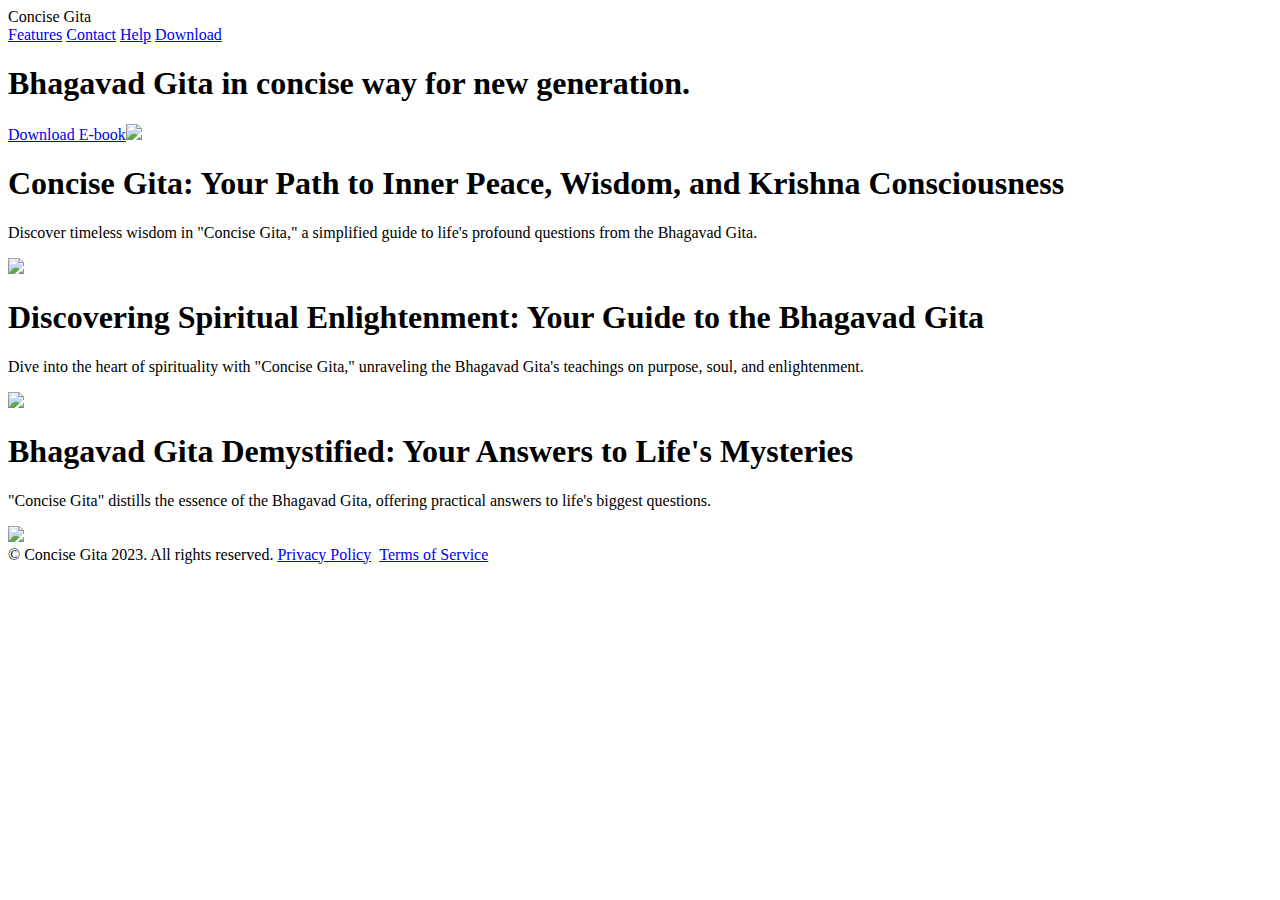
==== Concise-Gita/index.html @ 665479f4 "Create index.html" ====
<!DOCTYPE html>

<html data-wf-site="560b3f3b9fe589fb12d952af" data-wf-page="560c3e6d1a6886bc548e6c52">

<!-- Mirrored from manybot.io/ by HTTrack Website Copier/3.x [XR&CO'2017], Fri, 22 Sep 2023 15:32:15 GMT -->
<!-- Added by HTTrack --><meta http-equiv="content-type" content="text/html;charset=UTF-8" /><!-- /Added by HTTrack -->
<head>
  <meta charset="utf-8">
  <title>Concise Gita</title>
  <link rel="preconnect" href="https://fonts.googleapis.com">
  <link rel="preconnect" href="https://fonts.gstatic.com" crossorigin>
  <link href="https://fonts.googleapis.com/css2?family=Poppins:wght@100;300;400;500;600;700&display=swap" rel="stylesheet">
  <meta name="viewport" content="width=device-width, initial-scale=1">
  <meta name="generator" content="Webflow">
  <link rel="stylesheet" type="text/css" href="css/normalize.css">
  <link rel="stylesheet" type="text/css" href="css/webflow.css">
  <link rel="stylesheet" type="text/css" href="css/manybot.webflow.css">
  <script src="../ajax.googleapis.com/ajax/libs/webfont/1.4.7/webfont.js"></script>

  <script type="text/javascript" src="js/modernizr.js"></script>
  <link rel="shortcut icon" type="image/x-icon" href="common/img/1102298-0-Icon.jpg">
  <link rel="apple-touch-icon" href="common/img/1102298-0-Icon.jpg">
    <script type="text/javascript" src="../manychat.com/js/extvisit.js"></script>


</head>
<body>
  <div class="w-nav navbar" data-collapse="small" data-animation="default" data-duration="400" data-contain="1">
    <div class="w-container">
      <div class="text-logo">Concise Gita</div>
      <nav class="w-nav-menu nav-menu" role="navigation">
      <a class="w-nav-link nav-link" href="#features">Features</a>
      <a class="w-nav-link nav-link" href="mailto:krishvishwakarma83@gmail.com?subject=Concise%20Gita">Contact</a>
      <a class="w-nav-link nav-link" href="#create">Help</a>
      <a class="w-nav-link nav-link main-cta" href="#create">Download</a>
      </nav>
      <div class="w-nav-button menu-button">
        <div class="w-icon-nav-menu"></div>
      </div>
    </div>
  </div>
  <div class="w-section hero-section" id="hero">
    <div class="w-container hero-container">
      <h1 class="hero-heading">Bhagavad Gita in concise way for new generation.</h1><a class="w-button main-cta-button hero" href="#create" target="_blank">Download E-book</a><img class="hero-image" width="435" src="https://i.imgur.com/mZt2NWb.jpg" data-ix="scale-hero-image">
    </div>
  </div>
  <div class="w-section features-section" id="features">
    <div class="w-container">
      <div class="w-clearfix feature-block">
        <div class="feature-text-block float-left">
          <h1 class="feature-heading">Concise Gita: Your Path to Inner Peace, Wisdom, and Krishna Consciousness</h1>
          <p class="feature-desc-2">
Discover timeless wisdom in "Concise Gita," a simplified guide to life's profound questions from the Bhagavad Gita.
          </p>
        </div>
        <div class="feature-image-block"><img class="feature-image-2" width="521" src="https://i.imgur.com/HCDvgh3.jpg">
        </div>
      </div>
      <div class="w-clearfix feature-block">
        <div class="feature-text-block float-right">
          <h1 class="feature-heading">Discovering Spiritual Enlightenment: Your Guide to the Bhagavad Gita</h1>
          <p class="feature-desc-2">
Dive into the heart of spirituality with "Concise Gita," unraveling the Bhagavad Gita's teachings on purpose, soul, and enlightenment.
          </p>
        </div>
        <div class="feature-image-block"><img class="feature-image-2" width="391" src="https://i.imgur.com/h5RVVPW.jpg">
        </div>
      </div>
      <div class="w-clearfix feature-block">
        <div class="feature-text-block float-left">
          <h1 class="feature-heading">Bhagavad Gita Demystified: Your Answers to Life's Mysteries</h1>
          <p class="feature-desc-2">
"Concise Gita" distills the essence of the Bhagavad Gita, offering practical answers to life's biggest questions.
          </p>
        </div>
        <div class="feature-image-block"><img class="feature-image-2" width="500"  src="https://i.imgur.com/a1Mfw7S.jpg">
        </div>
      </div>
      <!--
      <div class="w-clearfix feature-block">
        <div class="feature-text-block float-right">
          <h1 class="feature-heading">Design beautiful multilevel menus</h1>
          <p class="feature-desc-2">Menus let users interact with your bot without having to type the commands. You can create beautiful menus and submenus in seconds with Manybot's visual editor.</p>
        </div>
        <div class="feature-image-block"><img class="feature-image-2" width="642" src="images/CustomMenus.png">
        </div>
      </div>
      <div class="w-row small-feature-row">
        <div class="w-col w-col-4 small-feature-col">
          <div>
            <h3 class="small-feature-heading">Work Together</h3>
            <p>Need help managing the bot? You can always add more admins that will have the same powers as you - the bot creator - but won’t be able to delete the bot or change the admin list.</p>
          </div>
        </div>
        <div class="w-col w-col-4 small-feature-col">
          <h3 class="small-feature-heading">Automate Posting</h3>
          <p>If you have a blog with an RSS feed or a YouTube account, you can configure autoposting from that channel to your bot. Every new piece of content will be automatically sent out to your subscribers.</p>
        </div>
        <div class="w-col w-col-4 small-feature-col">
          <h3 class="small-feature-heading">6 Display Languages</h3>
          <p>Manybot supports 6 display languages that let you change the appearance of standard system messages. Choose the one that suits you to provide the best experience for your users.</p>
        </div>-->
      </div>
    </div>
  </div>
  <!--
  <div class="w-section create-bot-section" id="create">
    <div class="w-container">
      <h1 class="create-bot-heading">Create your first bot</h1>
      <div class="w-clearfix text-div">
        <p class="big-number">1.</p>
        <div class="inner-text-block">
          <div class="create-bot-text-block">
            <p class="create-bot-instructions">Open Telegram</p>
            <p class="create-bot-instructions small">(you can download it <a href="../external.html?link=http://telegram.org/">here</a>)</p>
          </div>
        </div>
      </div>
      <div class="w-clearfix text-div">
        <p class="big-number">2.</p>
        <div class="inner-text-block">
          <div class="create-bot-text-block">
            <p class="create-bot-instructions">Open Manybot inside Telegram</p>
            <p class="create-bot-instructions small">(search for "Manybot" in Telegram or click <a target="_blank" href="../external.html?link=http://telegram.me/Manybot">this link</a>)</p>
          </div>
        </div>
      </div>
      <div class="w-clearfix text-div">
        <p class="big-number">3.</p>
        <div class="inner-text-block">
          <div class="create-bot-text-block">
            <p class="create-bot-instructions">Press "Start"&nbsp;and follow instructions</p>
          </div>
        </div>
      </div>
      <div class="main-cta-block"><a class="w-button main-cta-button" href="../external.html?link=http://telegram.me/Manybot" target="_blank">Open Manybot in Telegram</a>
      </div>
    </div>
  </div>-->
  <div class="w-section footer">
    <div class="w-container">
        <div class="footer-all-rights-resereved">© Concise Gita&nbsp;2023. All rights reserved. <a href="privacy.html">Privacy Policy</a>&nbsp;&nbsp;<a href="tos.html">Terms of Service</a>
      </div>
    </div>
  </div>
  <script type="text/javascript" src="../ajax.googleapis.com/ajax/libs/jquery/1.11.1/jquery.min.js"></script>
  <script type="text/javascript" src="js/webflow.js"></script>
  <!--[if lte IE 9]><script src="https://cdnjs.cloudflare.com/ajax/libs/placeholders/3.0.2/placeholders.min.js"></script><![endif]-->


</body>

<!-- Mirrored from manybot.io/ by HTTrack Website Copier/3.x [XR&CO'2017], Fri, 22 Sep 2023 15:32:34 GMT -->
    </html>
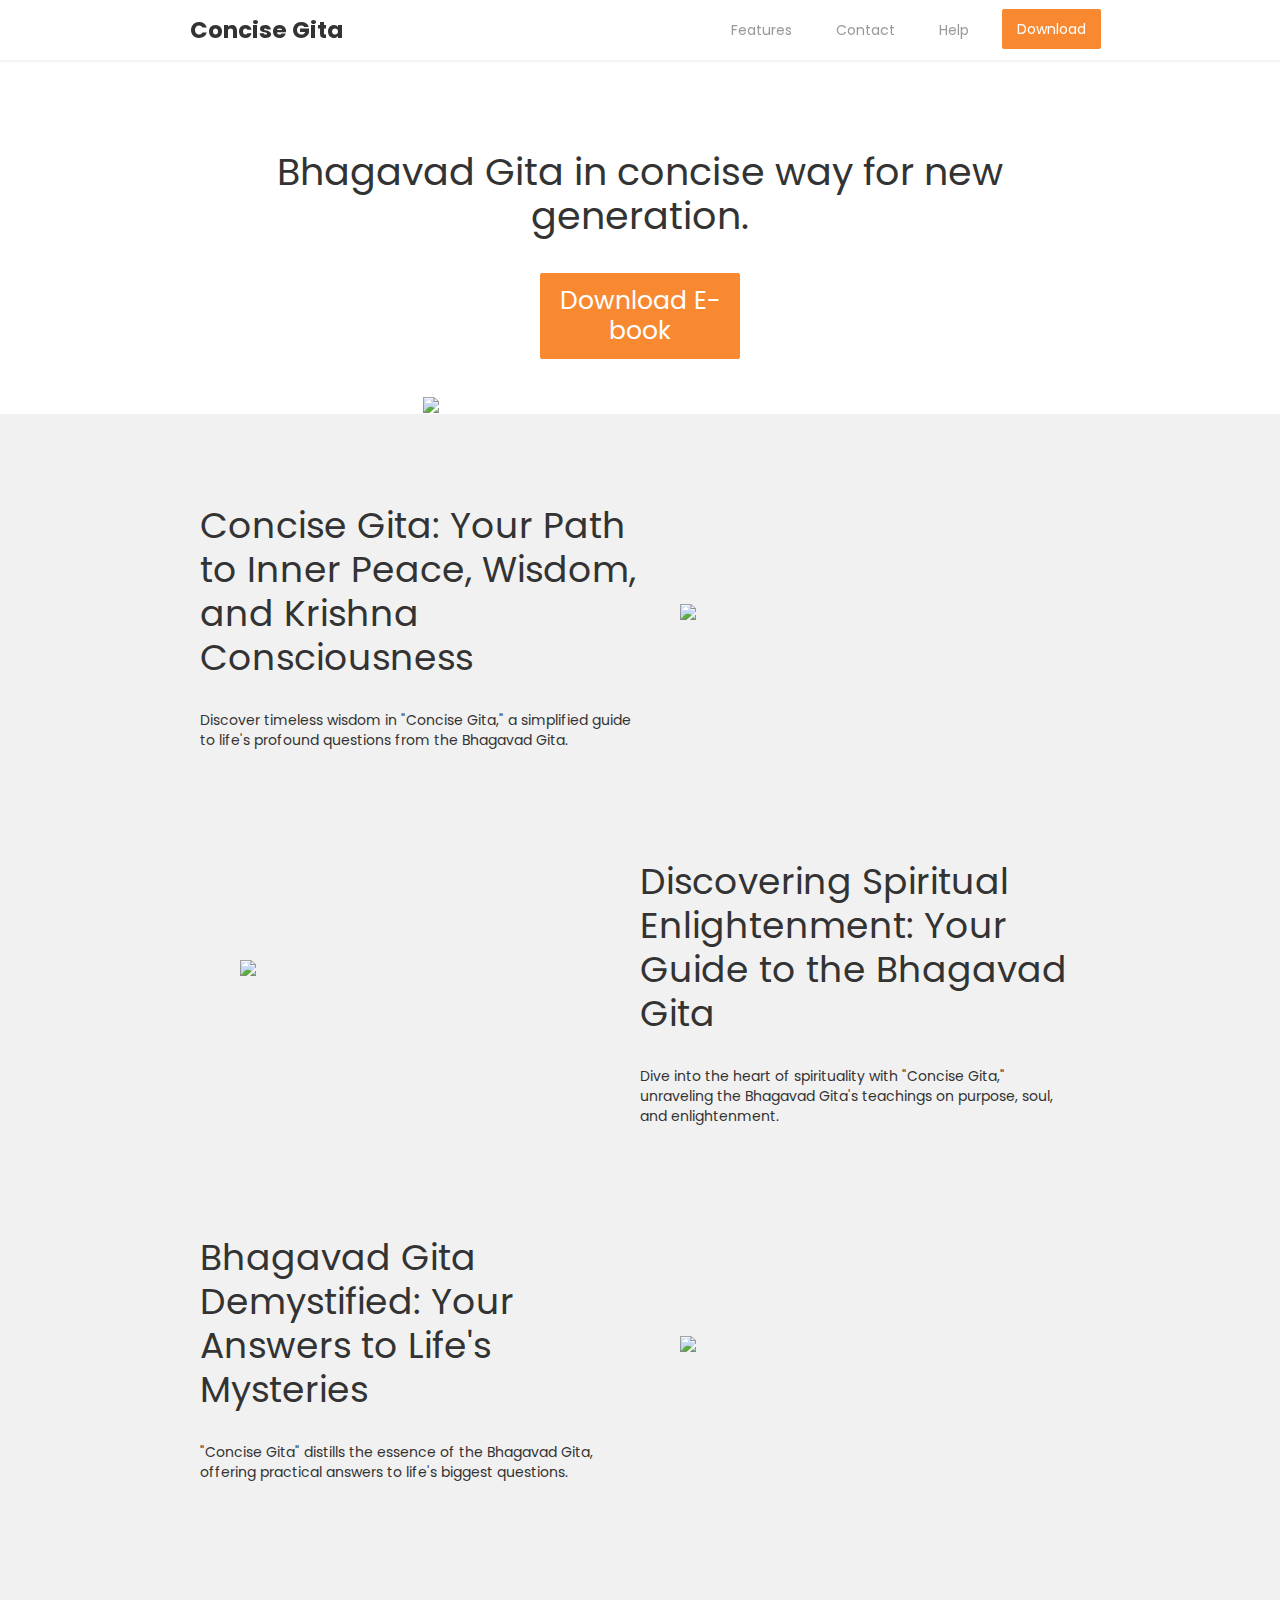
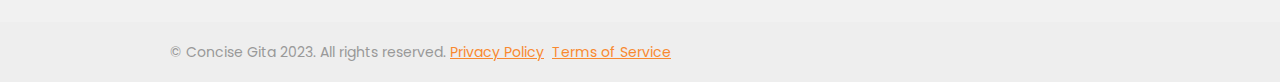
==== commit e52d8aa9: "Update index.html" ====
--- a/Concise-Gita/index.html
+++ b/Concise-Gita/index.html
@@ -12,9 +12,9 @@
   <link href="https://fonts.googleapis.com/css2?family=Poppins:wght@100;300;400;500;600;700&display=swap" rel="stylesheet">
   <meta name="viewport" content="width=device-width, initial-scale=1">
   <meta name="generator" content="Webflow">
-  <link rel="stylesheet" type="text/css" href="css/normalize.css">
-  <link rel="stylesheet" type="text/css" href="css/webflow.css">
-  <link rel="stylesheet" type="text/css" href="css/manybot.webflow.css">
+  <link rel="stylesheet" type="text/css" href="../css/normalize.css">
+  <link rel="stylesheet" type="text/css" href="../css/webflow.css">
+  <link rel="stylesheet" type="text/css" href="../css/manybot.webflow.css">
   <script src="../ajax.googleapis.com/ajax/libs/webfont/1.4.7/webfont.js"></script>
 
   <script type="text/javascript" src="js/modernizr.js"></script>
@@ -41,7 +41,7 @@
   </div>
   <div class="w-section hero-section" id="hero">
     <div class="w-container hero-container">
-      <h1 class="hero-heading">Bhagavad Gita in concise way for new generation.</h1><a class="w-button main-cta-button hero" href="#create" target="_blank">Download E-book</a><img class="hero-image" width="435" src="https://i.imgur.com/mZt2NWb.jpg" data-ix="scale-hero-image">
+      <h1 class="hero-heading">Bhagavad Gita in concise way for new generation.</h1><a class="w-button main-cta-button hero" href="Concise Gita 1.0.pdf" target="_blank" download="">Download E-book</a><img class="hero-image" width="435" src="https://i.imgur.com/mZt2NWb.jpg" data-ix="scale-hero-image">
     </div>
   </div>
   <div class="w-section features-section" id="features">
--- a/css/webflow.css
+++ b/css/webflow.css
@@ -0,0 +1,1834 @@
+@font-face {
+  font-family: 'webflow-icons';
+  src: url([data-uri]) format('truetype'), url([data-uri]) format('woff');
+  font-weight: normal;
+  font-style: normal;
+}
+[class^="w-icon-"],
+[class*=" w-icon-"] {
+  font-family: 'webflow-icons';
+  speak: none;
+  font-style: normal;
+  font-weight: normal;
+  font-variant: normal;
+  text-transform: none;
+  line-height: 1;
+  -webkit-font-smoothing: antialiased;
+  -moz-osx-font-smoothing: grayscale;
+}
+.w-icon-slider-right:before {
+  content: "\e600";
+}
+.w-icon-slider-left:before {
+  content: "\e601";
+}
+.w-icon-nav-menu:before {
+  content: "\e602";
+}
+.w-icon-arrow-down:before,
+.w-icon-dropdown-toggle:before {
+  content: "\e603";
+}
+* {
+  -webkit-box-sizing: border-box;
+  -moz-box-sizing: border-box;
+  box-sizing: border-box;
+}
+html {
+  height: 100%;
+}
+body {
+  margin: 0;
+  min-height: 100%;
+  background-color: #fff;
+font-family: 'Poppins', sans-serif;
+  font-size: 14px;
+  line-height: 20px;
+  color: #333;
+}
+img {
+  max-width: 100%;
+  vertical-align: middle;
+  display: inline-block;
+}
+html.w-mod-touch * {
+  background-attachment: scroll !important;
+}
+.w-block {
+  display: block;
+}
+.w-inline-block {
+  max-width: 100%;
+  display: inline-block;
+}
+.w-clearfix:before,
+.w-clearfix:after {
+  content: " ";
+  display: table;
+}
+.w-clearfix:after {
+  clear: both;
+}
+.w-hidden {
+  display: none;
+}
+.w-button {
+  display: inline-block;
+  padding: 9px 15px;
+  background-color: #3898ec;
+  color: white;
+  border: 0;
+  line-height: inherit;
+  text-decoration: none;
+  cursor: pointer;
+  border-radius: 0;
+}
+.w-button[href-disabled] {
+  color: white;
+  text-decoration: none;
+}
+input.w-button {
+  -webkit-appearance: button;
+}
+html[data-w-dynpage] [data-w-cloak] {
+  color: transparent !important;
+}
+h1,
+h2,
+h3,
+h4,
+h5,
+h6 {
+  font-weight: bold;
+  margin-bottom: 10px;
+}
+h1 {
+  font-size: 38px;
+  line-height: 44px;
+  margin-top: 20px;
+}
+h2 {
+  font-size: 32px;
+  line-height: 36px;
+  margin-top: 20px;
+}
+h3 {
+  font-size: 24px;
+  line-height: 30px;
+  margin-top: 20px;
+}
+h4 {
+  font-size: 18px;
+  line-height: 24px;
+  margin-top: 10px;
+}
+h5 {
+  font-size: 14px;
+  line-height: 20px;
+  margin-top: 10px;
+}
+h6 {
+  font-size: 12px;
+  line-height: 18px;
+  margin-top: 10px;
+}
+p {
+  margin-top: 0;
+  margin-bottom: 10px;
+}
+a {
+  color: #0082f3;
+  text-decoration: underline;
+}
+a:focus {
+  outline: 0;
+}
+blockquote {
+  margin: 0 0 10px 0;
+  padding: 10px 20px;
+  border-left: 5px solid #E2E2E2;
+  font-size: 18px;
+  line-height: 22px;
+}
+figure {
+  margin: 0;
+  margin-bottom: 10px;
+}
+figcaption {
+  margin-top: 5px;
+  text-align: center;
+}
+ul,
+ol {
+  margin-top: 0;
+  margin-bottom: 0;
+  padding-left: 40px;
+}
+.w-list-unstyled {
+  padding-left: 0;
+  list-style: none;
+}
+.w-embed:before,
+.w-embed:after {
+  content: " ";
+  display: table;
+}
+.w-embed:after {
+  clear: both;
+}
+.w-video {
+  width: 100%;
+  position: relative;
+  padding: 0;
+}
+.w-video iframe,
+.w-video object,
+.w-video embed {
+  position: absolute;
+  top: 0;
+  left: 0;
+  width: 100%;
+  height: 100%;
+}
+fieldset {
+  padding: 0;
+  margin: 0;
+  border: 0;
+}
+button,
+html input[type="button"],
+input[type="reset"] {
+  border: 0;
+  cursor: pointer;
+  -webkit-appearance: button;
+}
+.w-form {
+  margin: 0 0 15px;
+}
+.w-form-done {
+  display: none;
+  padding: 20px;
+  text-align: center;
+  background-color: #dddddd;
+}
+.w-form-fail {
+  display: none;
+  margin-top: 10px;
+  padding: 10px;
+  background-color: #ffdede;
+}
+label {
+  display: block;
+  margin-bottom: 5px;
+  font-weight: bold;
+}
+.w-input,
+.w-select {
+  display: block;
+  width: 100%;
+  height: 38px;
+  padding: 8px 12px;
+  margin-bottom: 10px;
+  font-size: 14px;
+  line-height: 1.428571429;
+  color: #333333;
+  vertical-align: middle;
+  background-color: #ffffff;
+  border: 1px solid #cccccc;
+}
+.w-input:-moz-placeholder,
+.w-select:-moz-placeholder {
+  color: #999999;
+}
+.w-input::-moz-placeholder,
+.w-select::-moz-placeholder {
+  color: #999999;
+  opacity: 1;
+}
+.w-input:-ms-input-placeholder,
+.w-select:-ms-input-placeholder {
+  color: #999999;
+}
+.w-input::-webkit-input-placeholder,
+.w-select::-webkit-input-placeholder {
+  color: #999999;
+}
+.w-input:focus,
+.w-select:focus {
+  border-color: #3898ec;
+  outline: 0;
+}
+.w-input[disabled],
+.w-select[disabled],
+.w-input[readonly],
+.w-select[readonly],
+fieldset[disabled] .w-input,
+fieldset[disabled] .w-select {
+  cursor: not-allowed;
+  background-color: #eeeeee;
+}
+textarea.w-input,
+textarea.w-select {
+  height: auto;
+}
+.w-select {
+  background-image: -webkit-linear-gradient(white 0%, #f3f3f3 100%);
+  background-image: linear-gradient(white 0%, #f3f3f3 100%);
+}
+.w-select[multiple] {
+  height: auto;
+}
+.w-form-label {
+  display: inline-block;
+  cursor: pointer;
+  font-weight: normal;
+  margin-bottom: 0px;
+}
+.w-checkbox,
+.w-radio {
+  display: block;
+  margin-bottom: 5px;
+  padding-left: 20px;
+}
+.w-checkbox:before,
+.w-radio:before,
+.w-checkbox:after,
+.w-radio:after {
+  content: " ";
+  display: table;
+}
+.w-checkbox:after,
+.w-radio:after {
+  clear: both;
+}
+.w-checkbox-input,
+.w-radio-input {
+  margin: 4px 0 0;
+  margin-top: 1px \9;
+  line-height: normal;
+  float: left;
+  margin-left: -20px;
+}
+.w-radio-input {
+  margin-top: 3px;
+}
+.w-container {
+  margin-left: auto;
+  margin-right: auto;
+  max-width: 940px;
+}
+.w-container:before,
+.w-container:after {
+  content: " ";
+  display: table;
+}
+.w-container:after {
+  clear: both;
+}
+.w-container .w-row {
+  margin-left: -10px;
+  margin-right: -10px;
+}
+.w-row:before,
+.w-row:after {
+  content: " ";
+  display: table;
+}
+.w-row:after {
+  clear: both;
+}
+.w-row .w-row {
+  margin-left: 0;
+  margin-right: 0;
+}
+.w-col {
+  position: relative;
+  float: left;
+  width: 100%;
+  min-height: 1px;
+  padding-left: 10px;
+  padding-right: 10px;
+}
+.w-col .w-col {
+  padding-left: 0;
+  padding-right: 0;
+}
+.w-col-1 {
+  width: 8.33333333%;
+}
+.w-col-2 {
+  width: 16.66666667%;
+}
+.w-col-3 {
+  width: 25%;
+}
+.w-col-4 {
+  width: 33.33333333%;
+}
+.w-col-5 {
+  width: 41.66666667%;
+}
+.w-col-6 {
+  width: 50%;
+}
+.w-col-7 {
+  width: 58.33333333%;
+}
+.w-col-8 {
+  width: 66.66666667%;
+}
+.w-col-9 {
+  width: 75%;
+}
+.w-col-10 {
+  width: 83.33333333%;
+}
+.w-col-11 {
+  width: 91.66666667%;
+}
+.w-col-12 {
+  width: 100%;
+}
+.w-col-push-1 {
+  left: 8.33333333%;
+}
+.w-col-push-2 {
+  left: 16.66666667%;
+}
+.w-col-push-3 {
+  left: 25%;
+}
+.w-col-push-4 {
+  left: 33.33333333%;
+}
+.w-col-push-5 {
+  left: 41.66666667%;
+}
+.w-col-push-6 {
+  left: 50%;
+}
+.w-col-push-7 {
+  left: 58.33333333%;
+}
+.w-col-push-8 {
+  left: 66.66666667%;
+}
+.w-col-push-9 {
+  left: 75%;
+}
+.w-col-push-10 {
+  left: 83.33333333%;
+}
+.w-col-push-11 {
+  left: 91.66666667%;
+}
+.w-col-pull-1 {
+  right: 8.33333333%;
+}
+.w-col-pull-2 {
+  right: 16.66666667%;
+}
+.w-col-pull-3 {
+  right: 25%;
+}
+.w-col-pull-4 {
+  right: 33.33333333%;
+}
+.w-col-pull-5 {
+  right: 41.66666667%;
+}
+.w-col-pull-6 {
+  right: 50%;
+}
+.w-col-pull-7 {
+  right: 58.33333333%;
+}
+.w-col-pull-8 {
+  right: 66.66666667%;
+}
+.w-col-pull-9 {
+  right: 75%;
+}
+.w-col-pull-10 {
+  right: 83.33333333%;
+}
+.w-col-pull-11 {
+  right: 91.66666667%;
+}
+.w-col-offset-1 {
+  margin-left: 8.33333333%;
+}
+.w-col-offset-2 {
+  margin-left: 16.66666667%;
+}
+.w-col-offset-3 {
+  margin-left: 25%;
+}
+.w-col-offset-4 {
+  margin-left: 33.33333333%;
+}
+.w-col-offset-5 {
+  margin-left: 41.66666667%;
+}
+.w-col-offset-6 {
+  margin-left: 50%;
+}
+.w-col-offset-7 {
+  margin-left: 58.33333333%;
+}
+.w-col-offset-8 {
+  margin-left: 66.66666667%;
+}
+.w-col-offset-9 {
+  margin-left: 75%;
+}
+.w-col-offset-10 {
+  margin-left: 83.33333333%;
+}
+.w-col-offset-11 {
+  margin-left: 91.66666667%;
+}
+.w-hidden-main {
+  display: none !important;
+}
+@media screen and (max-width: 991px) {
+  .w-container {
+    max-width: 728px;
+  }
+  .w-hidden-main {
+    display: inherit !important;
+  }
+  .w-hidden-medium {
+    display: none !important;
+  }
+  .w-col-medium-1 {
+    width: 8.33333333%;
+  }
+  .w-col-medium-2 {
+    width: 16.66666667%;
+  }
+  .w-col-medium-3 {
+    width: 25%;
+  }
+  .w-col-medium-4 {
+    width: 33.33333333%;
+  }
+  .w-col-medium-5 {
+    width: 41.66666667%;
+  }
+  .w-col-medium-6 {
+    width: 50%;
+  }
+  .w-col-medium-7 {
+    width: 58.33333333%;
+  }
+  .w-col-medium-8 {
+    width: 66.66666667%;
+  }
+  .w-col-medium-9 {
+    width: 75%;
+  }
+  .w-col-medium-10 {
+    width: 83.33333333%;
+  }
+  .w-col-medium-11 {
+    width: 91.66666667%;
+  }
+  .w-col-medium-12 {
+    width: 100%;
+  }
+  .w-col-medium-push-1 {
+    left: 8.33333333%;
+  }
+  .w-col-medium-push-2 {
+    left: 16.66666667%;
+  }
+  .w-col-medium-push-3 {
+    left: 25%;
+  }
+  .w-col-medium-push-4 {
+    left: 33.33333333%;
+  }
+  .w-col-medium-push-5 {
+    left: 41.66666667%;
+  }
+  .w-col-medium-push-6 {
+    left: 50%;
+  }
+  .w-col-medium-push-7 {
+    left: 58.33333333%;
+  }
+  .w-col-medium-push-8 {
+    left: 66.66666667%;
+  }
+  .w-col-medium-push-9 {
+    left: 75%;
+  }
+  .w-col-medium-push-10 {
+    left: 83.33333333%;
+  }
+  .w-col-medium-push-11 {
+    left: 91.66666667%;
+  }
+  .w-col-medium-pull-1 {
+    right: 8.33333333%;
+  }
+  .w-col-medium-pull-2 {
+    right: 16.66666667%;
+  }
+  .w-col-medium-pull-3 {
+    right: 25%;
+  }
+  .w-col-medium-pull-4 {
+    right: 33.33333333%;
+  }
+  .w-col-medium-pull-5 {
+    right: 41.66666667%;
+  }
+  .w-col-medium-pull-6 {
+    right: 50%;
+  }
+  .w-col-medium-pull-7 {
+    right: 58.33333333%;
+  }
+  .w-col-medium-pull-8 {
+    right: 66.66666667%;
+  }
+  .w-col-medium-pull-9 {
+    right: 75%;
+  }
+  .w-col-medium-pull-10 {
+    right: 83.33333333%;
+  }
+  .w-col-medium-pull-11 {
+    right: 91.66666667%;
+  }
+  .w-col-medium-offset-1 {
+    margin-left: 8.33333333%;
+  }
+  .w-col-medium-offset-2 {
+    margin-left: 16.66666667%;
+  }
+  .w-col-medium-offset-3 {
+    margin-left: 25%;
+  }
+  .w-col-medium-offset-4 {
+    margin-left: 33.33333333%;
+  }
+  .w-col-medium-offset-5 {
+    margin-left: 41.66666667%;
+  }
+  .w-col-medium-offset-6 {
+    margin-left: 50%;
+  }
+  .w-col-medium-offset-7 {
+    margin-left: 58.33333333%;
+  }
+  .w-col-medium-offset-8 {
+    margin-left: 66.66666667%;
+  }
+  .w-col-medium-offset-9 {
+    margin-left: 75%;
+  }
+  .w-col-medium-offset-10 {
+    margin-left: 83.33333333%;
+  }
+  .w-col-medium-offset-11 {
+    margin-left: 91.66666667%;
+  }
+  .w-col-stack {
+    width: 100%;
+    left: auto;
+    right: auto;
+  }
+}
+@media screen and (max-width: 767px) {
+  .w-hidden-main {
+    display: inherit !important;
+  }
+  .w-hidden-medium {
+    display: inherit !important;
+  }
+  .w-hidden-small {
+    display: none !important;
+  }
+  .w-row,
+  .w-container .w-row {
+    margin-left: 0;
+    margin-right: 0;
+  }
+  .w-col {
+    width: 100%;
+    left: auto;
+    right: auto;
+  }
+  .w-col-small-1 {
+    width: 8.33333333%;
+  }
+  .w-col-small-2 {
+    width: 16.66666667%;
+  }
+  .w-col-small-3 {
+    width: 25%;
+  }
+  .w-col-small-4 {
+    width: 33.33333333%;
+  }
+  .w-col-small-5 {
+    width: 41.66666667%;
+  }
+  .w-col-small-6 {
+    width: 50%;
+  }
+  .w-col-small-7 {
+    width: 58.33333333%;
+  }
+  .w-col-small-8 {
+    width: 66.66666667%;
+  }
+  .w-col-small-9 {
+    width: 75%;
+  }
+  .w-col-small-10 {
+    width: 83.33333333%;
+  }
+  .w-col-small-11 {
+    width: 91.66666667%;
+  }
+  .w-col-small-12 {
+    width: 100%;
+  }
+  .w-col-small-push-1 {
+    left: 8.33333333%;
+  }
+  .w-col-small-push-2 {
+    left: 16.66666667%;
+  }
+  .w-col-small-push-3 {
+    left: 25%;
+  }
+  .w-col-small-push-4 {
+    left: 33.33333333%;
+  }
+  .w-col-small-push-5 {
+    left: 41.66666667%;
+  }
+  .w-col-small-push-6 {
+    left: 50%;
+  }
+  .w-col-small-push-7 {
+    left: 58.33333333%;
+  }
+  .w-col-small-push-8 {
+    left: 66.66666667%;
+  }
+  .w-col-small-push-9 {
+    left: 75%;
+  }
+  .w-col-small-push-10 {
+    left: 83.33333333%;
+  }
+  .w-col-small-push-11 {
+    left: 91.66666667%;
+  }
+  .w-col-small-pull-1 {
+    right: 8.33333333%;
+  }
+  .w-col-small-pull-2 {
+    right: 16.66666667%;
+  }
+  .w-col-small-pull-3 {
+    right: 25%;
+  }
+  .w-col-small-pull-4 {
+    right: 33.33333333%;
+  }
+  .w-col-small-pull-5 {
+    right: 41.66666667%;
+  }
+  .w-col-small-pull-6 {
+    right: 50%;
+  }
+  .w-col-small-pull-7 {
+    right: 58.33333333%;
+  }
+  .w-col-small-pull-8 {
+    right: 66.66666667%;
+  }
+  .w-col-small-pull-9 {
+    right: 75%;
+  }
+  .w-col-small-pull-10 {
+    right: 83.33333333%;
+  }
+  .w-col-small-pull-11 {
+    right: 91.66666667%;
+  }
+  .w-col-small-offset-1 {
+    margin-left: 8.33333333%;
+  }
+  .w-col-small-offset-2 {
+    margin-left: 16.66666667%;
+  }
+  .w-col-small-offset-3 {
+    margin-left: 25%;
+  }
+  .w-col-small-offset-4 {
+    margin-left: 33.33333333%;
+  }
+  .w-col-small-offset-5 {
+    margin-left: 41.66666667%;
+  }
+  .w-col-small-offset-6 {
+    margin-left: 50%;
+  }
+  .w-col-small-offset-7 {
+    margin-left: 58.33333333%;
+  }
+  .w-col-small-offset-8 {
+    margin-left: 66.66666667%;
+  }
+  .w-col-small-offset-9 {
+    margin-left: 75%;
+  }
+  .w-col-small-offset-10 {
+    margin-left: 83.33333333%;
+  }
+  .w-col-small-offset-11 {
+    margin-left: 91.66666667%;
+  }
+}
+@media screen and (max-width: 479px) {
+  .w-container {
+    max-width: none;
+  }
+  .w-hidden-main {
+    display: inherit !important;
+  }
+  .w-hidden-medium {
+    display: inherit !important;
+  }
+  .w-hidden-small {
+    display: inherit !important;
+  }
+  .w-hidden-tiny {
+    display: none !important;
+  }
+  .w-col {
+    width: 100%;
+  }
+  .w-col-tiny-1 {
+    width: 8.33333333%;
+  }
+  .w-col-tiny-2 {
+    width: 16.66666667%;
+  }
+  .w-col-tiny-3 {
+    width: 25%;
+  }
+  .w-col-tiny-4 {
+    width: 33.33333333%;
+  }
+  .w-col-tiny-5 {
+    width: 41.66666667%;
+  }
+  .w-col-tiny-6 {
+    width: 50%;
+  }
+  .w-col-tiny-7 {
+    width: 58.33333333%;
+  }
+  .w-col-tiny-8 {
+    width: 66.66666667%;
+  }
+  .w-col-tiny-9 {
+    width: 75%;
+  }
+  .w-col-tiny-10 {
+    width: 83.33333333%;
+  }
+  .w-col-tiny-11 {
+    width: 91.66666667%;
+  }
+  .w-col-tiny-12 {
+    width: 100%;
+  }
+  .w-col-tiny-push-1 {
+    left: 8.33333333%;
+  }
+  .w-col-tiny-push-2 {
+    left: 16.66666667%;
+  }
+  .w-col-tiny-push-3 {
+    left: 25%;
+  }
+  .w-col-tiny-push-4 {
+    left: 33.33333333%;
+  }
+  .w-col-tiny-push-5 {
+    left: 41.66666667%;
+  }
+  .w-col-tiny-push-6 {
+    left: 50%;
+  }
+  .w-col-tiny-push-7 {
+    left: 58.33333333%;
+  }
+  .w-col-tiny-push-8 {
+    left: 66.66666667%;
+  }
+  .w-col-tiny-push-9 {
+    left: 75%;
+  }
+  .w-col-tiny-push-10 {
+    left: 83.33333333%;
+  }
+  .w-col-tiny-push-11 {
+    left: 91.66666667%;
+  }
+  .w-col-tiny-pull-1 {
+    right: 8.33333333%;
+  }
+  .w-col-tiny-pull-2 {
+    right: 16.66666667%;
+  }
+  .w-col-tiny-pull-3 {
+    right: 25%;
+  }
+  .w-col-tiny-pull-4 {
+    right: 33.33333333%;
+  }
+  .w-col-tiny-pull-5 {
+    right: 41.66666667%;
+  }
+  .w-col-tiny-pull-6 {
+    right: 50%;
+  }
+  .w-col-tiny-pull-7 {
+    right: 58.33333333%;
+  }
+  .w-col-tiny-pull-8 {
+    right: 66.66666667%;
+  }
+  .w-col-tiny-pull-9 {
+    right: 75%;
+  }
+  .w-col-tiny-pull-10 {
+    right: 83.33333333%;
+  }
+  .w-col-tiny-pull-11 {
+    right: 91.66666667%;
+  }
+  .w-col-tiny-offset-1 {
+    margin-left: 8.33333333%;
+  }
+  .w-col-tiny-offset-2 {
+    margin-left: 16.66666667%;
+  }
+  .w-col-tiny-offset-3 {
+    margin-left: 25%;
+  }
+  .w-col-tiny-offset-4 {
+    margin-left: 33.33333333%;
+  }
+  .w-col-tiny-offset-5 {
+    margin-left: 41.66666667%;
+  }
+  .w-col-tiny-offset-6 {
+    margin-left: 50%;
+  }
+  .w-col-tiny-offset-7 {
+    margin-left: 58.33333333%;
+  }
+  .w-col-tiny-offset-8 {
+    margin-left: 66.66666667%;
+  }
+  .w-col-tiny-offset-9 {
+    margin-left: 75%;
+  }
+  .w-col-tiny-offset-10 {
+    margin-left: 83.33333333%;
+  }
+  .w-col-tiny-offset-11 {
+    margin-left: 91.66666667%;
+  }
+}
+.w-widget {
+  position: relative;
+}
+.w-widget-map {
+  width: 100%;
+  height: 400px;
+}
+.w-widget-map label {
+  width: auto;
+  display: inline;
+}
+.w-widget-map img {
+  max-width: inherit;
+}
+.w-widget-map .gm-style-iw {
+  width: 90% !important;
+  height: auto !important;
+  top: 7px !important;
+  left: 6% !important;
+  display: inline;
+  text-align: center;
+  overflow: hidden;
+}
+.w-widget-map .gm-style-iw + div {
+  display: none;
+}
+.w-widget-twitter {
+  overflow: hidden;
+}
+.w-widget-gplus {
+  overflow: hidden;
+}
+.w-slider {
+  position: relative;
+  height: 300px;
+  text-align: center;
+  background: #dddddd;
+  clear: both;
+  -webkit-tap-highlight-color: rgba(0, 0, 0, 0);
+  tap-highlight-color: rgba(0, 0, 0, 0);
+}
+.w-slider-mask {
+  position: relative;
+  display: block;
+  overflow: hidden;
+  z-index: 1;
+  left: 0;
+  right: 0;
+  height: 100%;
+  white-space: nowrap;
+}
+.w-slide {
+  position: relative;
+  display: inline-block;
+  vertical-align: top;
+  width: 100%;
+  height: 100%;
+  white-space: normal;
+  text-align: left;
+}
+.w-slider-nav {
+  position: absolute;
+  z-index: 2;
+  top: auto;
+  right: 0;
+  bottom: 0;
+  left: 0;
+  margin: auto;
+  padding-top: 10px;
+  height: 40px;
+  text-align: center;
+  -webkit-tap-highlight-color: rgba(0, 0, 0, 0);
+  tap-highlight-color: rgba(0, 0, 0, 0);
+}
+.w-slider-nav.w-round > div {
+  -webkit-border-radius: 100%;
+  -webkit-background-clip: padding-box;
+  -moz-border-radius: 100%;
+  -moz-background-clip: padding;
+  border-radius: 100%;
+  background-clip: padding-box;
+}
+.w-slider-nav.w-num > div {
+  width: auto;
+  height: auto;
+  padding: 0.2em 0.5em;
+  font-size: inherit;
+  line-height: inherit;
+}
+.w-slider-nav.w-shadow > div {
+  -webkit-box-shadow: 0 0 3px rgba(51, 51, 51, 0.4);
+  -moz-box-shadow: 0 0 3px rgba(51, 51, 51, 0.4);
+  box-shadow: 0 0 3px rgba(51, 51, 51, 0.4);
+}
+.w-slider-nav-invert {
+  color: #fff;
+}
+.w-slider-nav-invert > div {
+  background-color: rgba(34, 34, 34, 0.4);
+}
+.w-slider-nav-invert > div.w-active {
+  background-color: #222;
+}
+.w-slider-dot {
+  position: relative;
+  display: inline-block;
+  width: 1em;
+  height: 1em;
+  background-color: rgba(255, 255, 255, 0.4);
+  cursor: pointer;
+  margin: 0 3px 0.5em;
+  -webkit-transition: background-color 100ms, color 100ms;
+  -moz-transition: background-color 100ms, color 100ms;
+  -o-transition: background-color 100ms, color 100ms;
+  transition: background-color 100ms, color 100ms;
+}
+.w-slider-dot.w-active {
+  background-color: #fff;
+}
+.w-slider-arrow-left,
+.w-slider-arrow-right {
+  position: absolute;
+  width: 80px;
+  top: 0;
+  right: 0;
+  bottom: 0;
+  left: 0;
+  margin: auto;
+  cursor: pointer;
+  overflow: hidden;
+  color: white;
+  font-size: 40px;
+  -webkit-tap-highlight-color: rgba(0, 0, 0, 0);
+  tap-highlight-color: rgba(0, 0, 0, 0);
+  -webkit-user-select: none;
+  -moz-user-select: none;
+  -ms-user-select: none;
+  user-select: none;
+}
+.w-slider-arrow-left [class^="w-icon-"],
+.w-slider-arrow-right [class^="w-icon-"],
+.w-slider-arrow-left [class*=" w-icon-"],
+.w-slider-arrow-right [class*=" w-icon-"] {
+  position: absolute;
+}
+.w-slider-arrow-left {
+  z-index: 3;
+  right: auto;
+}
+.w-slider-arrow-right {
+  z-index: 4;
+  left: auto;
+}
+.w-icon-slider-left,
+.w-icon-slider-right {
+  top: 0;
+  right: 0;
+  bottom: 0;
+  left: 0;
+  margin: auto;
+  width: 1em;
+  height: 1em;
+}
+.w-dropdown {
+  display: inline-block;
+  position: relative;
+  text-align: left;
+  margin-left: auto;
+  margin-right: auto;
+  z-index: 900;
+}
+.w-dropdown-btn,
+.w-dropdown-toggle,
+.w-dropdown-link {
+  position: relative;
+  vertical-align: top;
+  text-decoration: none;
+  color: #222222;
+  padding: 20px;
+  text-align: left;
+  margin-left: auto;
+  margin-right: auto;
+  white-space: nowrap;
+}
+.w-dropdown-toggle {
+  -webkit-user-select: none;
+  -moz-user-select: none;
+  -ms-user-select: none;
+  user-select: none;
+  display: inline-block;
+  cursor: pointer;
+  padding-right: 40px;
+}
+.w-dropdown-toggle:focus {
+  outline: 0;
+}
+.w-icon-dropdown-toggle {
+  position: absolute;
+  top: 0;
+  right: 0;
+  bottom: 0;
+  margin: auto;
+  margin-right: 20px;
+  width: 1em;
+  height: 1em;
+}
+.w-dropdown-list {
+  position: absolute;
+  background: #dddddd;
+  display: none;
+  min-width: 100%;
+}
+.w-dropdown-list.w--open {
+  display: block;
+}
+.w-dropdown-link {
+  padding: 10px 20px;
+  display: block;
+  color: #222222;
+}
+.w-dropdown-link:hover {
+  color: #222222;
+  text-decoration: none;
+}
+.w-dropdown-link.w--current {
+  color: #0082f3;
+}
+.w-nav[data-collapse="all"] .w-dropdown,
+.w-nav[data-collapse="all"] .w-dropdown-toggle {
+  display: block;
+}
+.w-nav[data-collapse="all"] .w-dropdown-list {
+  position: static;
+}
+@media screen and (max-width: 991px) {
+  .w-nav[data-collapse="medium"] .w-dropdown,
+  .w-nav[data-collapse="medium"] .w-dropdown-toggle {
+    display: block;
+  }
+  .w-nav[data-collapse="medium"] .w-dropdown-list {
+    position: static;
+  }
+}
+@media screen and (max-width: 767px) {
+  .w-nav[data-collapse="small"] .w-dropdown,
+  .w-nav[data-collapse="small"] .w-dropdown-toggle {
+    display: block;
+  }
+  .w-nav[data-collapse="small"] .w-dropdown-list {
+    position: static;
+  }
+  .w-nav-brand {
+    padding-left: 10px;
+  }
+}
+@media screen and (max-width: 479px) {
+  .w-nav[data-collapse="tiny"] .w-dropdown,
+  .w-nav[data-collapse="tiny"] .w-dropdown-toggle {
+    display: block;
+  }
+  .w-nav[data-collapse="tiny"] .w-dropdown-list {
+    position: static;
+  }
+}
+/**
+ * ## Note
+ * Safari (on both iOS and OS X) does not handle viewport units (vh, vw) well.
+ * For example percentage units do not work on descendants of elements that
+ * have any dimensions expressed in viewport units. It also doesn’t handle them at
+ * all in `calc()`.
+ */
+/**
+ * Wrapper around all lightbox elements
+ *
+ * 1. Since the lightbox can receive focus, IE also gives it an outline.
+ * 2. Fixes flickering on Chrome when a transition is in progress
+ *    underneath the lightbox.
+ */
+.w-lightbox-backdrop {
+  position: fixed;
+  top: 0;
+  right: 0;
+  bottom: 0;
+  left: 0;
+  color: #fff;
+  font-family: "Helvetica Neue", Helvetica, Ubuntu, "Segoe UI", Verdana, sans-serif;
+  font-size: 17px;
+  font-weight: 300;
+  text-align: center;
+  background: rgba(0, 0, 0, 0.9);
+  z-index: 2000;
+  outline: 0;
+  /* 1 */
+  opacity: 0;
+  -webkit-user-select: none;
+  -moz-user-select: none;
+  -ms-user-select: none;
+  -webkit-tap-highlight-color: transparent;
+  -webkit-transform: translate(0, 0);
+  /* 2 */
+}
+/**
+ * Neat trick to bind the rubberband effect to our canvas instead of the whole
+ * document on iOS. It also prevents a bug that causes the document underneath to scroll.
+ */
+.w-lightbox-backdrop,
+.w-lightbox-container {
+  height: 100%;
+  overflow: auto;
+  -webkit-overflow-scrolling: touch;
+}
+.w-lightbox-content {
+  position: relative;
+  height: 100vh;
+  overflow: hidden;
+}
+.w-lightbox-view {
+  position: absolute;
+  width: 100vw;
+  height: 100vh;
+  opacity: 0;
+}
+.w-lightbox-view:before {
+  content: "";
+  height: 100vh;
+}
+/* .w-lightbox-content */
+.w-lightbox-group,
+.w-lightbox-group .w-lightbox-view,
+.w-lightbox-group .w-lightbox-view:before {
+  height: 86vh;
+}
+.w-lightbox-frame,
+.w-lightbox-view:before {
+  display: inline-block;
+  vertical-align: middle;
+}
+/*
+ * 1. Remove default margin set by user-agent on the <figure> element.
+ */
+.w-lightbox-figure {
+  position: relative;
+  margin: 0;
+  /* 1 */
+}
+.w-lightbox-group .w-lightbox-figure {
+  cursor: pointer;
+}
+/**
+ * IE adds image dimensions as width and height attributes on the IMG tag,
+ * but we need both width and height to be set to auto to enable scaling.
+ */
+.w-lightbox-img {
+  width: auto;
+  height: auto;
+  max-width: none;
+}
+.w-lightbox-image {
+  display: block;
+  max-width: 100vw;
+  max-height: 100vh;
+}
+.w-lightbox-group .w-lightbox-image {
+  max-height: 86vh;
+}
+.w-lightbox-caption {
+  position: absolute;
+  right: 0;
+  bottom: 0;
+  left: 0;
+  padding: .5em 1em;
+  background: rgba(0, 0, 0, 0.4);
+  text-align: left;
+  text-overflow: ellipsis;
+  white-space: nowrap;
+  overflow: hidden;
+}
+.w-lightbox-embed {
+  position: absolute;
+  top: 0;
+  right: 0;
+  bottom: 0;
+  left: 0;
+  width: 100%;
+  height: 100%;
+}
+.w-lightbox-control {
+  position: absolute;
+  top: 0;
+  width: 4em;
+  background-size: 24px;
+  background-repeat: no-repeat;
+  background-position: center;
+  cursor: pointer;
+  -webkit-transition: all .3s;
+  transition: all .3s;
+}
+.w-lightbox-left {
+  display: none;
+  bottom: 0;
+  left: 0;
+  /* <svg xmlns="http://www.w3.org/2000/svg" viewBox="-20 0 24 40" width="24" height="40"><g transform="rotate(45)"><path d="m0 0h5v23h23v5h-28z" opacity=".4"/><path d="m1 1h3v23h23v3h-26z" fill="#fff"/></g></svg> */
+  background-image: url("[data-uri]");
+}
+.w-lightbox-right {
+  display: none;
+  right: 0;
+  bottom: 0;
+  /* <svg xmlns="http://www.w3.org/2000/svg" viewBox="-4 0 24 40" width="24" height="40"><g transform="rotate(45)"><path d="m0-0h28v28h-5v-23h-23z" opacity=".4"/><path d="m1 1h26v26h-3v-23h-23z" fill="#fff"/></g></svg> */
+  background-image: url("[data-uri]");
+}
+/*
+ * Without specifying the with and height inside the SVG, all versions of IE render the icon too small.
+ * The bug does not seem to manifest itself if the elements are tall enough such as the above arrows.
+ * (http://stackoverflow.com/questions/16092114/background-size-differs-in-internet-explorer)
+ */
+.w-lightbox-close {
+  right: 0;
+  height: 2.6em;
+  /* <svg xmlns="http://www.w3.org/2000/svg" viewBox="-4 0 18 17" width="18" height="17"><g transform="rotate(45)"><path d="m0 0h7v-7h5v7h7v5h-7v7h-5v-7h-7z" opacity=".4"/><path d="m1 1h7v-7h3v7h7v3h-7v7h-3v-7h-7z" fill="#fff"/></g></svg> */
+  background-image: url("[data-uri]");
+  background-size: 18px;
+}
+/**
+ * 1. All IE versions add extra space at the bottom without this.
+ */
+.w-lightbox-strip {
+  padding: 0 1vh;
+  line-height: 0;
+  /* 1 */
+  white-space: nowrap;
+  overflow-x: auto;
+  overflow-y: hidden;
+}
+/*
+ * 1. We use content-box to avoid having to do `width: calc(10vh + 2vw)`
+ *    which doesn’t work in Safari anyway.
+ * 2. Chrome renders images pixelated when switching to GPU. Making sure
+ *    the parent is also rendered on the GPU (by setting translate3d for
+ *    example) fixes this behavior.
+ */
+.w-lightbox-item {
+  display: inline-block;
+  width: 10vh;
+  padding: 2vh 1vh;
+  box-sizing: content-box;
+  /* 1 */
+  cursor: pointer;
+  -webkit-transform: translate3d(0, 0, 0);
+  /* 2 */
+}
+.w-lightbox-active {
+  opacity: .3;
+}
+.w-lightbox-thumbnail {
+  position: relative;
+  height: 10vh;
+  background: #222;
+  overflow: hidden;
+}
+.w-lightbox-thumbnail-image {
+  position: absolute;
+  top: 0;
+  left: 0;
+}
+.w-lightbox-thumbnail .w-lightbox-tall {
+  top: 50%;
+  width: 100%;
+  -webkit-transform: translate(0, -50%);
+  -ms-transform: translate(0, -50%);
+  transform: translate(0, -50%);
+}
+.w-lightbox-thumbnail .w-lightbox-wide {
+  left: 50%;
+  height: 100%;
+  -webkit-transform: translate(-50%, 0);
+  -ms-transform: translate(-50%, 0);
+  transform: translate(-50%, 0);
+}
+/*
+ * Spinner
+ *
+ * Absolute pixel values are used to avoid rounding errors that would cause
+ * the white spinning element to be misaligned with the track.
+ */
+.w-lightbox-spinner {
+  position: absolute;
+  top: 50%;
+  left: 50%;
+  box-sizing: border-box;
+  width: 40px;
+  height: 40px;
+  margin-top: -20px;
+  margin-left: -20px;
+  border: 5px solid rgba(0, 0, 0, 0.4);
+  border-radius: 50%;
+  -webkit-animation: spin .8s infinite linear;
+  animation: spin .8s infinite linear;
+}
+.w-lightbox-spinner:after {
+  content: "";
+  position: absolute;
+  top: -4px;
+  right: -4px;
+  bottom: -4px;
+  left: -4px;
+  border: 3px solid transparent;
+  border-bottom-color: #fff;
+  border-radius: 50%;
+}
+/*
+ * Utility classes
+ */
+.w-lightbox-hide {
+  display: none;
+}
+.w-lightbox-noscroll {
+  overflow: hidden;
+}
+@media (min-width: 768px) {
+  .w-lightbox-content {
+    height: 96vh;
+    margin-top: 2vh;
+  }
+  .w-lightbox-view,
+  .w-lightbox-view:before {
+    height: 96vh;
+  }
+  /* .w-lightbox-content */
+  .w-lightbox-group,
+  .w-lightbox-group .w-lightbox-view,
+  .w-lightbox-group .w-lightbox-view:before {
+    height: 84vh;
+  }
+  .w-lightbox-image {
+    max-width: 96vw;
+    max-height: 96vh;
+  }
+  .w-lightbox-group .w-lightbox-image {
+    max-width: 82.3vw;
+    max-height: 84vh;
+  }
+  .w-lightbox-left,
+  .w-lightbox-right {
+    display: block;
+    opacity: .5;
+  }
+  .w-lightbox-close {
+    opacity: .8;
+  }
+  .w-lightbox-control:hover {
+    opacity: 1;
+  }
+}
+.w-lightbox-inactive,
+.w-lightbox-inactive:hover {
+  opacity: 0;
+}
+.w-richtext:before,
+.w-richtext:after {
+  content: " ";
+  display: table;
+}
+.w-richtext:after {
+  clear: both;
+}
+.w-richtext .w-richtext-figure-selected[data-rt-type="video"] div:before {
+  outline: 2px solid #2895f7;
+}
+.w-richtext .w-richtext-figure-selected[data-rt-type="image"] div {
+  outline: 2px solid #2895f7;
+}
+.w-richtext figure[data-rt-type="video"] > div:before {
+  content: '';
+  position: absolute;
+  display: none;
+  left: 0;
+  top: 0;
+  right: 0;
+  bottom: 0;
+  z-index: 1;
+}
+.w-richtext figure {
+  position: relative;
+  max-width: 60%;
+}
+.w-richtext figure > div:before,
+.w-richtext figure img {
+  cursor: default!important;
+}
+.w-richtext figure img {
+  width: 100%;
+}
+.w-richtext figure figcaption.w-richtext-figcaption-placeholder {
+  opacity: 0.6;
+}
+.w-richtext figure div {
+  /* fix incorrectly sized selection border in the data manager */
+  font-size: 0px;
+  color: transparent;
+}
+.w-richtext figure[data-rt-type="image"] {
+  display: table;
+}
+.w-richtext figure[data-rt-type="image"] > div {
+  display: inline-block;
+}
+.w-richtext figure[data-rt-type="image"] > figcaption {
+  display: table-caption;
+  caption-side: bottom;
+}
+.w-richtext figure[data-rt-type="video"] {
+  width: 60%;
+  height: 0;
+}
+.w-richtext figure[data-rt-type="video"] iframe {
+  position: absolute;
+  top: 0;
+  left: 0;
+  width: 100%;
+  height: 100%;
+}
+.w-richtext figure[data-rt-type="video"] > div {
+  width: 100%;
+}
+.w-richtext figure.w-richtext-align-center {
+  margin-right: auto;
+  margin-left: auto;
+  clear: both;
+}
+.w-richtext figure.w-richtext-align-center[data-rt-type="image"] > div {
+  max-width: 100%;
+}
+.w-richtext figure.w-richtext-align-normal {
+  clear: both;
+}
+.w-richtext figure.w-richtext-align-fullwidth {
+  width: 100%;
+  text-align: center;
+  clear: both;
+  display: block;
+}
+.w-richtext figure.w-richtext-align-fullwidth > div {
+  display: inline-block;
+}
+.w-richtext figure.w-richtext-align-fullwidth > figcaption {
+  display: block;
+}
+.w-richtext figure.w-richtext-align-floatleft {
+  float: left;
+  margin-right: 15px;
+  clear: none;
+}
+.w-richtext figure.w-richtext-align-floatright {
+  float: right;
+  margin-left: 15px;
+  clear: none;
+}
+/* The video overlay (prevents interacting with (ie: playing) the video)
+   should only be present when the rich text node can be edited in that context with the RTE.
+   1. In the designer canvas - when not previewing the site
+   2. In the editor canvas for rich text dyn collection fields
+   3. In the editor canvas for static rich text fields made editable (ie: blobs)
+   4. In the data managers (see both RichTextInput.less files) as this file is not used there
+*/
+.wf-design-mode figure[data-rt-type="video"] > div:before,
+.w-editor-mount .w-dyn-list figure[data-rt-type="video"] > div:before,
+.w-editor-mount .w-editable figure[data-rt-type="video"] > div:before {
+  display: block;
+}
+.w-nav {
+  position: relative;
+  background: #dddddd;
+  z-index: 1000;
+}
+.w-nav:before,
+.w-nav:after {
+  content: " ";
+  display: table;
+}
+.w-nav:after {
+  clear: both;
+}
+.w-nav-brand {
+  position: relative;
+  float: left;
+  text-decoration: none;
+  color: #333333;
+}
+.w-nav-brand:hover {
+  text-decoration: none;
+  color: #333333;
+}
+.w-nav-link {
+  position: relative;
+  display: inline-block;
+  vertical-align: top;
+  text-decoration: none;
+  color: #222222;
+  padding: 20px;
+  text-align: left;
+  margin-left: auto;
+  margin-right: auto;
+}
+.w-nav-link:hover {
+  text-decoration: none;
+  color: #222222;
+}
+.w-nav-link.w--current {
+  color: #0082f3;
+}
+.w-nav-menu {
+  position: relative;
+  float: right;
+}
+.w--nav-menu-open {
+  display: block !important;
+  position: absolute;
+  top: 100%;
+  left: 0;
+  right: 0;
+  background: #c8c8c8;
+  text-align: center;
+  overflow: visible;
+  min-width: 200px;
+}
+.w--nav-link-open {
+  display: block;
+  position: relative;
+}
+.w-nav-overlay {
+  position: absolute;
+  overflow: hidden;
+  display: none;
+  top: 100%;
+  left: 0;
+  right: 0;
+  width: 100%;
+}
+.w-nav-overlay .w--nav-menu-open {
+  top: 0;
+}
+.w-nav[data-animation="over-left"] .w-nav-overlay {
+  width: auto;
+}
+.w-nav[data-animation="over-left"] .w-nav-overlay,
+.w-nav[data-animation="over-left"] .w--nav-menu-open {
+  right: auto;
+  z-index: 1;
+  top: 0;
+}
+.w-nav[data-animation="over-right"] .w-nav-overlay {
+  width: auto;
+}
+.w-nav[data-animation="over-right"] .w-nav-overlay,
+.w-nav[data-animation="over-right"] .w--nav-menu-open {
+  left: auto;
+  z-index: 1;
+  top: 0;
+}
+.w-nav-button {
+  position: relative;
+  float: right;
+  padding: 18px;
+  font-size: 24px;
+  display: none;
+  cursor: pointer;
+  -webkit-tap-highlight-color: rgba(0, 0, 0, 0);
+  tap-highlight-color: rgba(0, 0, 0, 0);
+  -webkit-user-select: none;
+  -moz-user-select: none;
+  -ms-user-select: none;
+  user-select: none;
+}
+.w-nav-button.w--open {
+  background-color: #c8c8c8;
+  color: white;
+}
+.w-nav[data-collapse="all"] .w-nav-menu {
+  display: none;
+}
+.w-nav[data-collapse="all"] .w-nav-button {
+  display: block;
+}
+@media screen and (max-width: 991px) {
+  .w-nav[data-collapse="medium"] .w-nav-menu {
+    display: none;
+  }
+  .w-nav[data-collapse="medium"] .w-nav-button {
+    display: block;
+  }
+}
+@media screen and (max-width: 767px) {
+  .w-nav[data-collapse="small"] .w-nav-menu {
+    display: none;
+  }
+  .w-nav[data-collapse="small"] .w-nav-button {
+    display: block;
+  }
+  .w-nav-brand {
+    padding-left: 10px;
+  }
+}
+@media screen and (max-width: 479px) {
+  .w-nav[data-collapse="tiny"] .w-nav-menu {
+    display: none;
+  }
+  .w-nav[data-collapse="tiny"] .w-nav-button {
+    display: block;
+  }
+}
+.w-tabs {
+  position: relative;
+}
+.w-tabs:before,
+.w-tabs:after {
+  content: " ";
+  display: table;
+}
+.w-tabs:after {
+  clear: both;
+}
+.w-tab-menu {
+  position: relative;
+}
+.w-tab-link {
+  position: relative;
+  display: inline-block;
+  vertical-align: top;
+  text-decoration: none;
+  padding: 9px 30px;
+  text-align: left;
+  cursor: pointer;
+  color: #222222;
+  background-color: #dddddd;
+}
+.w-tab-link.w--current {
+  background-color: #c8c8c8;
+}
+.w-tab-content {
+  position: relative;
+  display: block;
+  overflow: hidden;
+}
+.w-tab-pane {
+  position: relative;
+  display: none;
+}
+.w--tab-active {
+  display: block;
+}
+@media screen and (max-width: 479px) {
+  .w-tab-link {
+    display: block;
+  }
+}
+.w-ix-emptyfix:after {
+  content: "";
+}
+@-webkit-keyframes spin {
+  0% {
+    -webkit-transform: rotate(0deg);
+  }
+  100% {
+    -webkit-transform: rotate(360deg);
+  }
+}
+@keyframes spin {
+  0% {
+    transform: rotate(0deg);
+  }
+  100% {
+    transform: rotate(360deg);
+  }
+}
+.w-dyn-empty {
+  padding: 10px;
+  background-color: #dddddd;
+}--- a/css/manybot.webflow.css
+++ b/css/manybot.webflow.css
@@ -0,0 +1,631 @@
+h1 {
+  margin-top: 20px;
+  margin-bottom: 10px;
+font-family: 'Poppins', sans-serif;
+  font-size: 38px;
+  line-height: 44px;
+  font-weight: 700;
+}
+h2 {
+  margin-top: 20px;
+  margin-bottom: 10px;
+font-family: 'Poppins', sans-serif;
+  font-size: 32px;
+  line-height: 36px;
+  font-weight: 700;
+}
+h3 {
+  margin-top: 20px;
+  margin-bottom: 10px;
+font-family: 'Poppins', sans-serif;
+  font-size: 24px;
+  line-height: 30px;
+  font-weight: 700;
+}
+h4 {
+  margin-top: 10px;
+  margin-bottom: 10px;
+font-family: 'Poppins', sans-serif;
+  font-size: 18px;
+  line-height: 24px;
+  font-weight: 700;
+}
+h5 {
+  margin-top: 10px;
+  margin-bottom: 10px;
+font-family: 'Poppins', sans-serif;
+  font-size: 14px;
+  line-height: 20px;
+  font-weight: 700;
+}
+p {
+font-family: 'Poppins', sans-serif;
+  text-align: left;
+}
+a {
+  border-radius: 4px;
+  color: #f88930;
+  text-decoration: underline;
+}
+.text-logo {
+  padding: 20px;
+  float: left;
+font-family: 'Poppins', sans-serif;
+  font-size: 23px;
+  font-weight: 700;
+}
+.nav-link {
+font-family: 'Poppins', sans-serif;
+  color: #999;
+  font-size: 14px;
+  text-align: left;
+}
+.nav-link:hover {
+  color: #f88930;
+}
+.nav-link.w--current {
+  color: #f88930;
+}
+.nav-link.main-cta {
+  margin: 9px;
+  padding: 10px 15px;
+  border-radius: 2px;
+  background-color: #f88930;
+  color: white;
+}
+.nav-link.main-cta:hover {
+  color: white;
+}
+.nav-link.main-cta.w--current {
+  background-color: #f88930;
+  color: white;
+}
+.navbar {
+  position: fixed;
+  left: 0px;
+  top: 0px;
+  right: 0px;
+  background-color: white;
+  box-shadow: rgba(0, 0, 0, 0.09) 0px 1px 3px 0px;
+}
+.hero-section {
+  padding-top: 130px;
+}
+.hero-heading {
+  display: inline-block;
+  margin-bottom: 35px;
+font-family: 'Poppins', sans-serif;
+  font-weight: 400;
+  text-align: center;
+}
+.footer {
+  background-color: #eee;
+}
+.footer-all-rights-resereved {
+  margin-top: 20px;
+  margin-bottom: 20px;
+  color: #999;
+}
+.features-section {
+  padding-top: 70px;
+  padding-bottom: 50px;
+  background-color: #f1f1f1;
+}
+.hero-container {
+  text-align: center;
+}
+.feature-row {
+  padding-bottom: 70px;
+}
+.feature-desc {
+  padding-top: 30px;
+  padding-right: 30px;
+  padding-left: 40px;
+}
+.feature-image {
+  padding-right: 30px;
+  padding-left: 30px;
+}
+.feature-heading {
+  margin-bottom: 30px;
+  font-size: 36px;
+  font-weight: 400;
+}
+.feature-image-2 {
+  position: relative;
+  top: 50%;
+  padding-right: 40px;
+  padding-left: 40px;
+  -webkit-transform: translate(0px, -50%);
+  -ms-transform: translate(0px, -50%);
+  transform: translate(0px, -50%);
+}
+.feature-image-col-left {
+  padding-right: 30px;
+  padding-left: 30px;
+}
+.small-feature-heading {
+  font-size: 28px;
+  font-weight: 400;
+}
+.small-feature-row-heading {
+  font-weight: 400;
+  text-align: center;
+}
+.small-feature-col {
+  padding-right: 20px;
+}
+.small-feature-section {
+  padding-top: 30px;
+  padding-bottom: 30px;
+}
+.create-bot-heading {
+  margin-top: 30px;
+  margin-bottom: 40px;
+  font-weight: 400;
+  text-align: center;
+}
+.bug-number {
+  font-size: 60px;
+  text-align: center;
+}
+.big-number {
+  width: 25%;
+  padding: 20px;
+  float: left;
+  background-color: #ccc;
+  color: white;
+  font-size: 60px;
+  line-height: 60px;
+  text-align: right;
+}
+.create-bot-instructions {
+  position: relative;
+  display: block;
+  margin-bottom: 0px;
+  font-size: 25px;
+  line-height: 30px;
+}
+.create-bot-instructions.small {
+  color: #aaa;
+  font-size: 18px;
+  line-height: 25px;
+  font-style: italic;
+}
+.spacer {
+  display: block;
+  height: 100%;
+}
+.text-div {
+  display: block;
+}
+.inner-text-block {
+  display: inline-block;
+  width: 75%;
+  height: 100px;
+  padding-left: 30px;
+}
+.create-bot-text-block {
+  position: relative;
+  top: 50%;
+  -webkit-transform: translate(0px, -50%);
+  -ms-transform: translate(0px, -50%);
+  transform: translate(0px, -50%);
+}
+.main-cta-block {
+  padding: 30px;
+  text-align: center;
+}
+.main-cta-button {
+  padding: 30px 76px;
+  border-radius: 2px;
+  background-color: #f88930;
+font-family: 'Poppins', sans-serif;
+  color: white;
+  font-size: 25px;
+  line-height: 30px;
+}
+.main-cta-button.hero {
+  display: block;
+  width: 200px;
+  margin: 0px auto 35px;
+  padding: 13px 11px;
+  border-radius: 2px;
+  background-color: #f88930;
+}
+.feature-text-block {
+  display: inline-block;
+  width: 50%;
+}
+.feature-text-block.float-left {
+  width: 50%;
+  float: left;
+}
+.feature-text-block.float-right {
+  float: right;
+}
+.feature-image-block {
+  display: inline-block;
+  width: 50%;
+  height: 250px;
+}
+.feature-image-block.float-right {
+  min-height: 250px;
+  float: right;
+}
+.feature-block {
+  margin-bottom: 80px;
+  padding-right: 30px;
+  padding-left: 30px;
+}
+.feature-image-inside-block {
+  position: relative;
+  top: 50%;
+  display: block;
+}
+.dashboard-section {
+  min-height: 1000px;
+  padding-top: 20px;
+}
+.dashboard-navbar {
+  min-width: 940px;
+  background-color: white;
+  box-shadow: rgba(0, 0, 0, 0.09) 0px 1px 3px 0px;
+}
+.dashboard-footer {
+  min-width: 940px;
+  background-color: #eee;
+}
+.db-heading {
+  margin-bottom: 40px;
+  font-weight: 400;
+  text-align: center;
+}
+.db-big-number {
+  display: inline-block;
+  width: 15%;
+  margin-left: 10%;
+  padding: 20px;
+  float: left;
+  background-color: #ccc;
+  color: white;
+  font-size: 60px;
+  line-height: 60px;
+  text-align: right;
+}
+.db-create-bot-instructions {
+  position: relative;
+  margin-bottom: 0px;
+  font-size: 25px;
+  line-height: 30px;
+}
+.db-create-bot-instructions.small {
+  color: #aaa;
+  font-size: 18px;
+  line-height: 25px;
+  font-style: italic;
+}
+.popup {
+  display: block;
+  width: 480px;
+  margin-right: auto;
+  margin-left: auto;
+  padding: 30px 20px;
+  background-color: white;
+}
+.dashboard-footer-text {
+  display: block;
+  max-width: 940px;
+  min-width: 940px;
+  margin-right: auto;
+  margin-left: auto;
+  padding-top: 10px;
+  padding-bottom: 10px;
+  padding-left: 20px;
+  color: #999;
+}
+.dashboard-div-block {
+  max-width: 940px;
+  min-width: 940px;
+  margin-right: auto;
+  margin-left: auto;
+}
+.db-empty-main-cta-block {
+  display: none;
+  padding-top: 30px;
+  padding-bottom: 30px;
+  text-align: center;
+}
+.db-main-cta-button {
+  padding: 20px 26px;
+  border-radius: 2px;
+  background-color: #f88930;
+  color: white;
+  font-size: 23px;
+  line-height: 35px;
+}
+.bot-block {
+  height: 100px;
+  border-bottom: 1px solid rgba(0, 0, 0, 0.09);
+}
+.bot-info {
+  position: relative;
+  top: 50%;
+  display: inline-block;
+  width: 10%;
+  padding: 20px;
+  -webkit-transform: translate(0px, -50%);
+  -ms-transform: translate(0px, -50%);
+  transform: translate(0px, -50%);
+  font-size: 26px;
+}
+.bot-info.name {
+  width: 50%;
+}
+.bot-info.header {
+  padding: 0px;
+  font-size: 17px;
+}
+.upgrade-button {
+  border-radius: 2px;
+  background-color: #f88930;
+  color: white;
+}
+.upgrade-button-block {
+  display: inline-block;
+}
+.db-navbar-container {
+  min-width: 940px;
+}
+.upgrade-popup-heading {
+  margin-top: 10px;
+  margin-bottom: 30px;
+  font-size: 35px;
+}
+.popup-section {
+  padding-top: 105px;
+  padding-bottom: 105px;
+  background-color: rgba(0, 0, 0, 0.11);
+  text-align: center;
+}
+.popup-container {
+  display: block;
+  margin-right: auto;
+  margin-left: auto;
+  text-align: center;
+}
+.popup-block {
+  display: block;
+  width: 940px;
+  max-width: 940px;
+  min-width: 940px;
+  margin-right: auto;
+  margin-left: auto;
+  text-align: center;
+}
+.popup-main-cta-button {
+  display: block;
+  margin: 20px 70px 0px;
+  padding: 14px 0px;
+  border-radius: 2px;
+  background-color: #f88930;
+  color: white;
+  font-size: 20px;
+  line-height: 27px;
+}
+.upgrade-popup-main-image {
+  display: block;
+  width: 200px;
+  margin: 30px auto 20px;
+}
+.upgrade-popup-description {
+  display: block;
+  margin-right: auto;
+  margin-left: auto;
+  padding-right: 70px;
+  padding-left: 70px;
+font-family: 'Poppins', sans-serif;
+  text-align: left;
+}
+.upgrade-popup-description.in-center {
+  margin-top: 0px;
+  padding-right: 119px;
+  padding-left: 119px;
+  text-align: center;
+}
+.upgrade-popup-description.in-center.small-print {
+  margin-top: 20px;
+  padding-right: 0px;
+  padding-left: 0px;
+  color: #999;
+  font-style: italic;
+}
+.upgrade-popup-description.in-center.small-print.bot-name {
+  margin-top: 10px;
+}
+.upgrade-popup-description.already-pro {
+  margin-top: 20px;
+  padding-bottom: 10px;
+}
+.upgrade-bullets {
+  display: block;
+  margin-right: auto;
+  margin-bottom: 0px;
+  margin-left: auto;
+  padding: 20px 70px;
+  color: #333;
+}
+.command {
+  color: #999;
+}
+.cancel-subscription {
+  color: #999;
+  font-size: 13px;
+  text-decoration: none;
+}
+html.w-mod-js *[data-ix="scale-hero-image"] {
+  opacity: 0;
+  -webkit-transform: scale(0.98) translate(0px, 4px);
+  -ms-transform: scale(0.98) translate(0px, 4px);
+  transform: scale(0.98) translate(0px, 4px);
+}
+html.w-mod-js *[data-ix="feature-row-fade-in"] {
+  opacity: 0;
+  -webkit-transform: translate(0px, 26px);
+  -ms-transform: translate(0px, 26px);
+  transform: translate(0px, 26px);
+}
+@media (max-width: 991px) {
+  .nav-link.main-cta {
+    text-align: center;
+  }
+  .hero-heading {
+    display: inline-block;
+    width: 70%;
+  }
+  .footer-all-rights-resereved {
+    margin-top: 12px;
+    margin-bottom: 12px;
+  }
+  .nav-menu {
+    background-color: white;
+  }
+  .menu-button.w--open {
+    background-color: #999;
+  }
+  .feature-image.col-right {
+    padding-right: 0px;
+    padding-left: 0px;
+  }
+  .feature-image.col-left {
+    padding-right: 0px;
+    padding-left: 0px;
+  }
+  .feature-heading {
+    margin-bottom: 15px;
+    font-size: 27px;
+    line-height: 35px;
+  }
+  .feature-image-2 {
+    padding-right: 20px;
+    padding-left: 20px;
+  }
+  .create-bot-section {
+    padding-right: 60px;
+    padding-left: 60px;
+  }
+  .small-feature-row {
+    padding-right: 20px;
+    padding-left: 20px;
+  }
+  .create-bot-container {
+    padding-right: 16px;
+    padding-left: 16px;
+  }
+}
+@media (max-width: 767px) {
+  .hero-section {
+    padding-top: 91px;
+  }
+  .hero-heading {
+    width: 85%;
+    margin-bottom: 45px;
+  }
+  .footer {
+    padding: 15px;
+  }
+  .footer-all-rights-resereved {
+    margin-top: 0px;
+    margin-bottom: 0px;
+  }
+  .features-section {
+    padding-top: 25px;
+    padding-bottom: 25px;
+  }
+  .feature-image-2 {
+    position: static;
+    margin-top: 20px;
+    -webkit-transform: none;
+    -ms-transform: none;
+    transform: none;
+  }
+  .create-bot-section {
+    padding-right: 29px;
+    padding-left: 29px;
+  }
+  .create-bot-heading {
+    font-size: 34px;
+  }
+  .create-bot-instructions {
+    font-size: 24px;
+  }
+  .create-bot-instructions.small {
+    font-size: 15px;
+    line-height: 20px;
+  }
+  .main-cta-button {
+    padding: 20px 30px;
+  }
+  .feature-text-block.float-left {
+    width: 100%;
+  }
+  .feature-text-block.float-right {
+    width: 100%;
+  }
+  .feature-image-block {
+    display: inline-block;
+    width: 100%;
+    height: 100%;
+    text-align: center;
+  }
+  .feature-image-block.float-right {
+    width: 100%;
+  }
+  .feature-block {
+    margin-bottom: 20px;
+  }
+}
+@media (max-width: 479px) {
+  .hero-heading {
+    width: 80%;
+    margin-top: 0px;
+    margin-bottom: 25px;
+    font-size: 31px;
+  }
+  .hero-image {
+    padding-right: 20px;
+    padding-left: 20px;
+  }
+  .feature-image-2 {
+    padding-right: 0px;
+    padding-left: 0px;
+  }
+  .create-bot-section {
+    padding-right: 20px;
+    padding-left: 20px;
+  }
+  .create-bot-heading {
+    margin-bottom: 30px;
+    font-size: 29px;
+  }
+  .big-number {
+    font-size: 49px;
+    line-height: 60px;
+  }
+  .create-bot-instructions {
+    font-size: 20px;
+  }
+  .inner-text-block {
+    padding-left: 13px;
+  }
+  .main-cta-block {
+    padding: 22px 0px;
+  }
+  .main-cta-button {
+    padding: 13px 20px;
+    font-size: 17px;
+  }
+  .popup-section {
+    width: 480px;
+  }
+}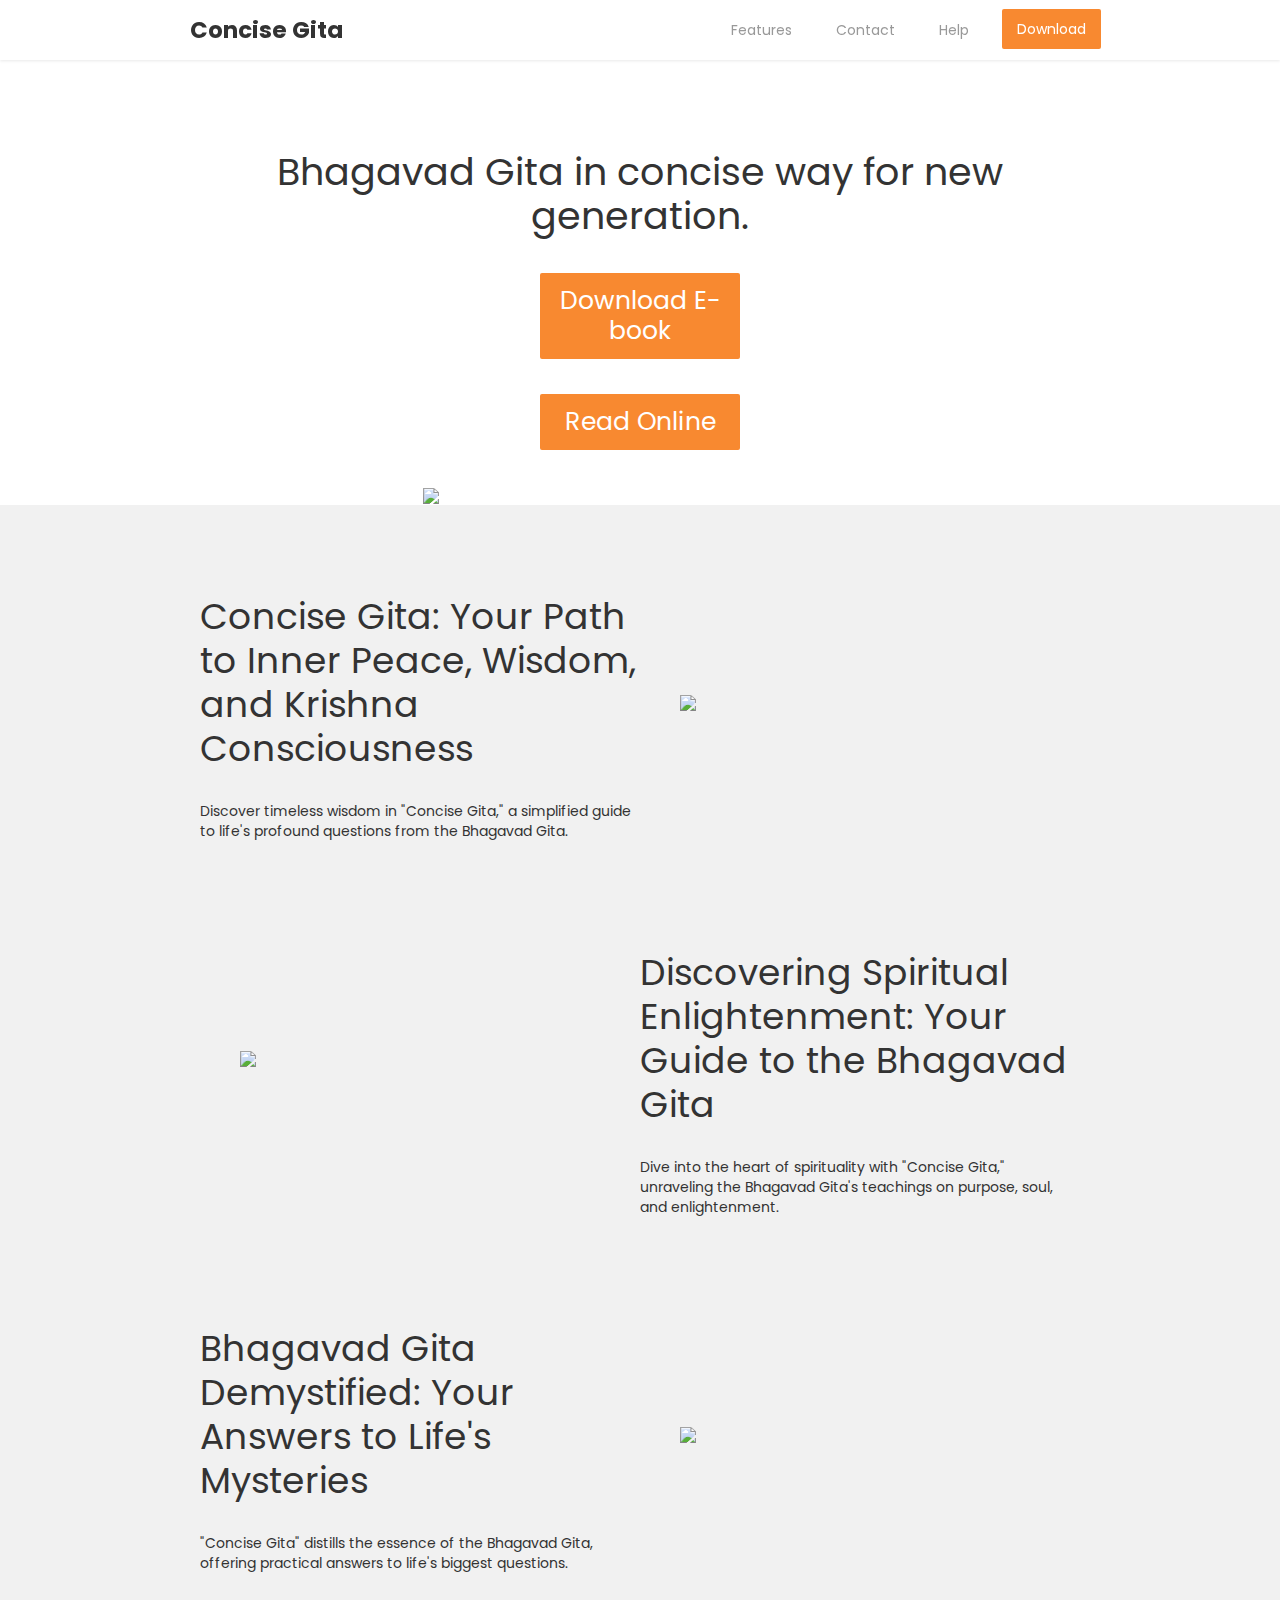
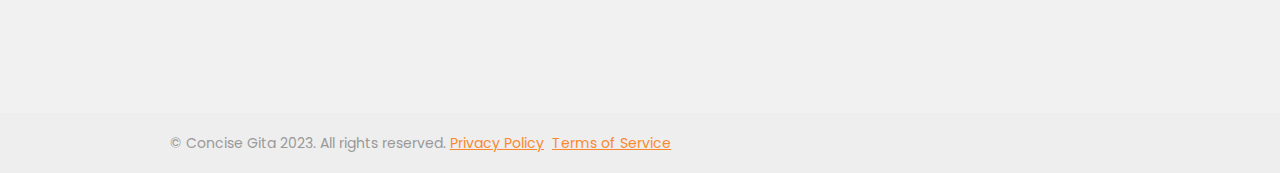
==== commit bdce3d37: "1 button add" ====
--- a/Concise-Gita/index.html
+++ b/Concise-Gita/index.html
@@ -41,7 +41,11 @@
   </div>
   <div class="w-section hero-section" id="hero">
     <div class="w-container hero-container">
-      <h1 class="hero-heading">Bhagavad Gita in concise way for new generation.</h1><a class="w-button main-cta-button hero" href="Concise Gita 1.0.pdf" target="_blank" download="">Download E-book</a><img class="hero-image" width="435" src="https://i.imgur.com/mZt2NWb.jpg" data-ix="scale-hero-image">
+      <h1 class="hero-heading">Bhagavad Gita in concise way for new generation.</h1>
+      <a class="w-button main-cta-button hero" href="Concise Gita 1.0.pdf" target="_blank" download="">Download E-book</a>
+      <a class="w-button main-cta-button hero" href="read" target="_blank">Read Online</a>
+
+      <img class="hero-image" width="435" src="https://i.imgur.com/mZt2NWb.jpg" data-ix="scale-hero-image">
     </div>
   </div>
   <div class="w-section features-section" id="features">
